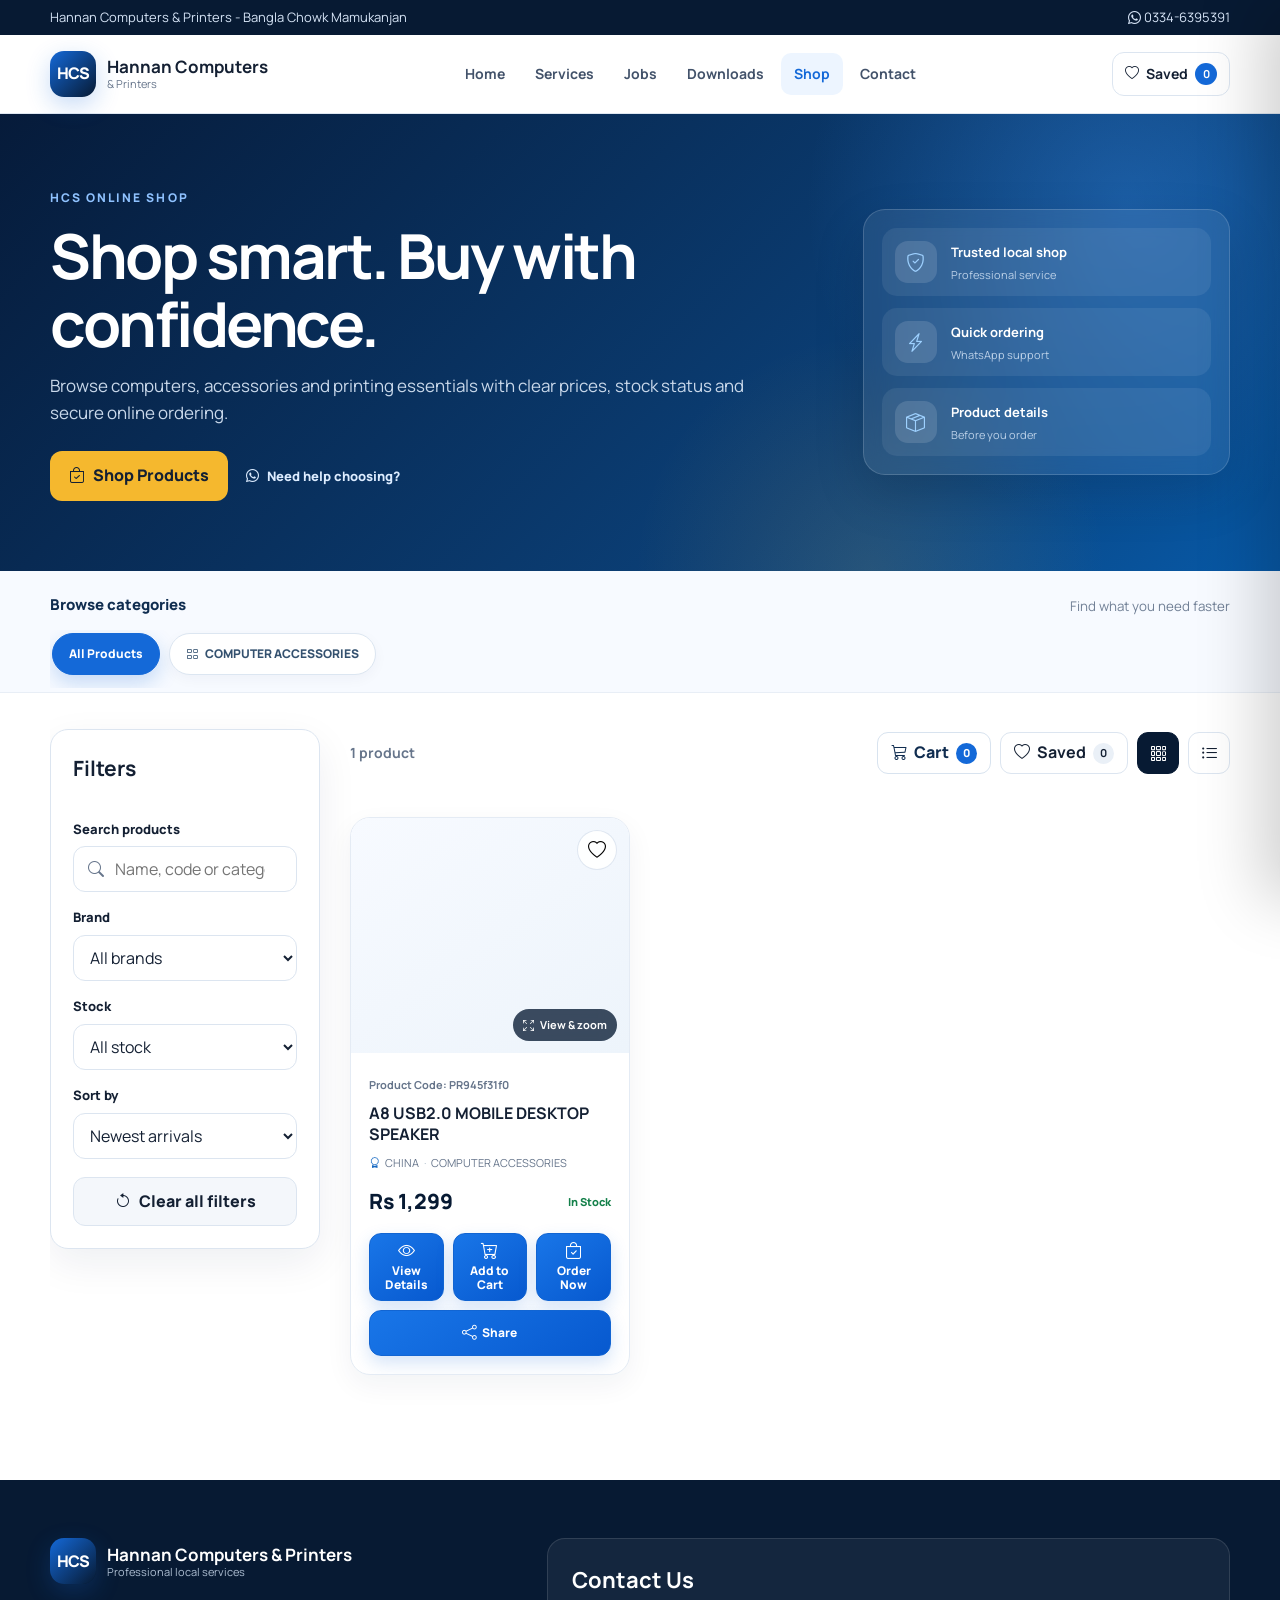
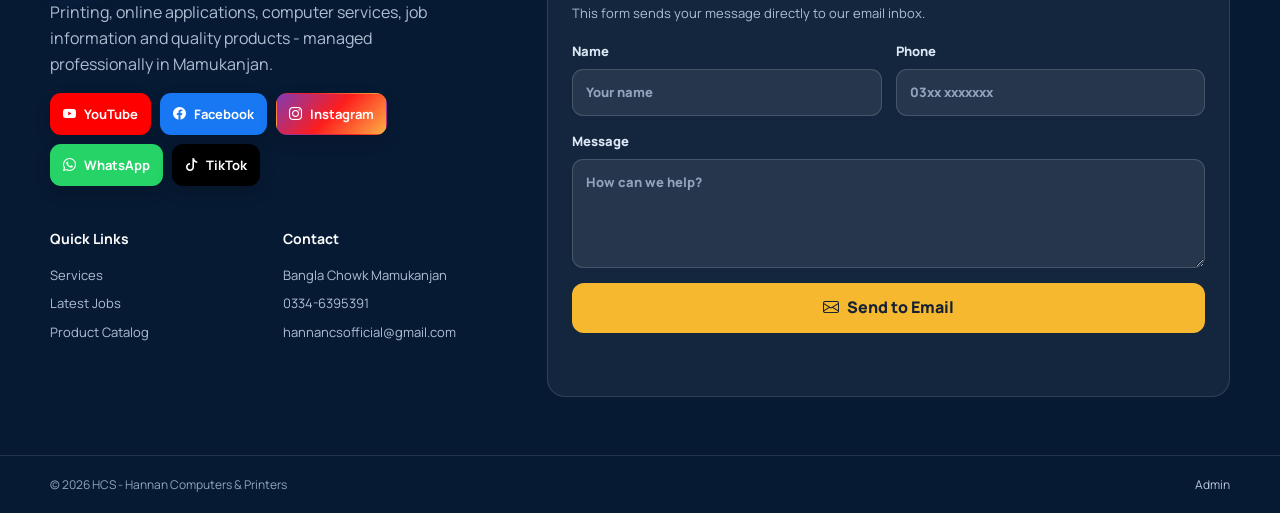
==== catalog.html @ 61b3d85c "Force product card button styling on shop page" ====
<!doctype html>
<html lang="en">
<head>
  <meta charset="UTF-8"><meta name="viewport" content="width=device-width, initial-scale=1.0">
  <meta name="description" content="Browse HCS computer accessories and customized products with complete specifications.">
  <title>Product Catalog | HCS</title>
  <link rel="preconnect" href="https://drive.google.com"><link rel="preconnect" href="https://script.google.com">
  <link rel="stylesheet" href="assets/vendor/bootstrap-icons.css">
  <link rel="stylesheet" href="assets/styles.css?v=20261009-blue-actions">
  <script src="assets/data.js" defer></script>
  <script src="assets/app.js?v=20261008-orderfix4" defer></script>
<style id="hcs-product-action-fix">
.product-actions{display:grid!important;grid-template-columns:repeat(3,minmax(0,1fr))!important;gap:9px!important;align-items:stretch!important}
.product-actions .button,.product-actions .button.primary,.product-actions .button[data-add-cart],.product-actions .button[data-order-now],.product-actions .icon-button{box-sizing:border-box!important;display:flex!important;align-items:center!important;justify-content:center!important;flex-direction:column!important;gap:5px!important;min-width:0!important;width:100%!important;min-height:54px!important;padding:8px 6px!important;border:1px solid #1265d2!important;border-radius:12px!important;background:linear-gradient(145deg,#1976e8,#0759cf)!important;color:#fff!important;box-shadow:0 7px 17px rgba(20,105,216,.18)!important;font-size:12px!important;font-weight:800!important;line-height:1.15!important;text-align:center!important}
.product-actions .button i,.product-actions .icon-button i{color:#fff!important}
.product-actions .icon-button{grid-column:1/-1!important;flex-direction:row!important;min-height:46px!important;padding:10px 14px!important}
.product-actions .button:hover,.product-actions .icon-button:hover{background:linear-gradient(145deg,#2584f4,#0752c3)!important;color:#fff!important}
</style>
</head>
<body data-page="catalog">
  <div id="site-header"></div>
  <main>
    <section class="page-hero catalog-hero"><div class="shell"><div class="shop-hero-copy"><span class="eyebrow">HCS ONLINE SHOP</span><h1>Shop smart. Buy with confidence.</h1><p>Browse computers, accessories and printing essentials with clear prices, stock status and secure online ordering.</p><div class="shop-hero-actions"><a class="button gold" href="#products-grid"><i class="bi bi-bag-check"></i> Shop Products</a><a class="hero-mini-link" href="https://wa.me/923346395391" target="_blank" rel="noopener"><i class="bi bi-whatsapp"></i> Need help choosing?</a></div></div><div class="shop-hero-points"><div><i class="bi bi-shield-check"></i><span><b>Trusted local shop</b><small>Professional service</small></span></div><div><i class="bi bi-lightning-charge"></i><span><b>Quick ordering</b><small>WhatsApp support</small></span></div><div><i class="bi bi-box-seam"></i><span><b>Product details</b><small>Before you order</small></span></div></div></div></section>
    <section class="shop-categories-section"><div class="shell"><div class="shop-section-label"><span>Browse categories</span><small>Find what you need faster</small></div><div id="shop-category-tabs" class="shop-category-tabs"><button type="button" class="active" data-category="">All Products</button></div></div></section><section class="section shell catalog-layout">
      <aside class="filter-panel" id="filter-panel">
        <div class="filter-head"><h2>Filters</h2><button id="close-filters" class="icon-button mobile-only" aria-label="Close filters"><i class="bi bi-x-lg"></i></button></div>
        <label class="field-label" for="product-search">Search products</label>
        <label class="search-field"><i class="bi bi-search"></i><input id="product-search" type="search" placeholder="Name, code or category"></label>
        <label class="field-label" for="brand-filter">Brand</label>
        <select id="brand-filter" class="select-field"><option value="">All brands</option></select>
        <label class="field-label" for="stock-filter">Stock</label>
        <select id="stock-filter" class="select-field"><option value="">All stock</option><option value="in">In stock</option><option value="out">Out of stock</option></select>
        <label class="field-label" for="sort-products">Sort by</label>
        <select id="sort-products" class="select-field"><option value="newest">Newest arrivals</option><option value="price-low">Price: low to high</option><option value="price-high">Price: high to low</option><option value="alpha">Alphabetical A-Z</option></select>
        <button id="reset-filters" class="button subtle full-width"><i class="bi bi-arrow-counterclockwise"></i> Clear all filters</button>
      </aside>
      <div class="catalog-main">
        <div class="catalog-toolbar">
          <div class="catalog-summary"><button id="open-filters" class="button subtle mobile-only"><i class="bi bi-funnel"></i> Filters</button><span id="product-count" class="result-count"></span></div>
          <div class="view-actions" aria-label="Catalog view"><button class="cart-open-button" type="button" data-open-cart><i class="bi bi-cart3"></i> Cart <span data-cart-count>0</span></button>
            <button id="saved-only" class="saved-toggle" aria-pressed="false"><i class="bi bi-heart"></i> Saved <span id="saved-counter">0</span></button>
            <button class="view-button active" data-view="grid" aria-label="Grid view"><i class="bi bi-grid-3x3-gap"></i></button>
            <button class="view-button" data-view="list" aria-label="List view"><i class="bi bi-list-ul"></i></button>
          </div>
        </div>
        <div id="active-filters" class="active-filters"></div>
        <div id="products-grid" class="product-grid loading-grid" aria-live="polite"></div>
      </div>
    </section>
  </main>
  <div id="site-footer"></div>
</body>
</html>
---- assets/styles.css ----
@font-face{font-family:Manrope;font-style:normal;font-weight:400 800;font-display:swap;src:url("fonts/manrope-latin.woff2") format("woff2")}
:root{
  --navy:#071a33;
  --navy-2:#0d2c52;
  --blue:#1469d8;
  --blue-dark:#0d55b5;
  --gold:#f5b82e;
  --ink:#142033;
  --muted:#66758b;
  --line:#dce5f0;
  --surface:#f4f7fb;
  --white:#fff;
  --success:#14804a;
  --danger:#c93737;
  --shadow:0 18px 50px rgba(7,26,51,.1);
  --radius:18px;
}
*{box-sizing:border-box}
html{scroll-behavior:smooth}
body{margin:0;color:var(--ink);background:var(--white);font-family:"Manrope",Arial,sans-serif;font-size:16px;line-height:1.6}
body.modal-open{overflow:hidden}
img{display:block;max-width:100%}
a{color:inherit;text-decoration:none}
button,input,select,textarea{font:inherit}
button{cursor:pointer}
.shell{width:min(1180px,calc(100% - 40px));margin-inline:auto}
.top-strip{background:var(--navy);color:#d6e4f6;font-size:13px}
.top-strip .shell{display:flex;justify-content:space-between;gap:18px;padding:7px 0}
.site-header{position:sticky;top:0;z-index:50;background:rgba(255,255,255,.96);border-bottom:1px solid rgba(220,229,240,.9);backdrop-filter:blur(16px)}
.nav-wrap{height:78px;display:flex;align-items:center;justify-content:space-between;gap:24px}
.brand{display:flex;align-items:center;gap:11px;min-width:max-content}
.brand-mark{display:grid;place-items:center;width:46px;height:46px;border-radius:14px;background:linear-gradient(135deg,var(--blue),var(--navy));box-shadow:0 8px 24px rgba(20,105,216,.24);color:#fff;font-weight:800;letter-spacing:-1px}
.brand-copy{display:flex;flex-direction:column;line-height:1.2}.brand-copy b{font-size:17px}.brand-copy small{font-size:11px;color:var(--muted)}
.desktop-nav{display:flex;align-items:center;gap:4px}.desktop-nav a{padding:10px 13px;border-radius:10px;color:#42526a;font-weight:700;font-size:14px}.desktop-nav a:hover,.desktop-nav a.active{color:var(--blue);background:#edf5ff}
.header-actions{display:flex;align-items:center;gap:10px}.saved-link{display:flex;align-items:center;gap:7px;padding:10px 12px;border:1px solid var(--line);border-radius:12px;font-size:14px;font-weight:700}.saved-link span{display:grid;place-items:center;min-width:22px;height:22px;padding:0 6px;border-radius:20px;background:var(--blue);color:#fff;font-size:11px}
.menu-toggle,.icon-button,.view-button{display:grid;place-items:center;border:1px solid var(--line);background:#fff;color:var(--ink);border-radius:11px}
.menu-toggle{display:none;width:44px;height:44px;font-size:20px}.icon-button{width:40px;height:40px}.view-button{width:42px;height:42px;font-size:17px}.view-button.active{background:var(--navy);color:#fff;border-color:var(--navy)}
.mobile-nav{display:none;padding:0 20px 18px}.mobile-nav.open{display:grid}.mobile-nav a{padding:12px 4px;border-bottom:1px solid var(--line);font-weight:700}.mobile-nav a.active{color:var(--blue)}
.button{display:inline-flex;align-items:center;justify-content:center;gap:8px;min-height:46px;padding:11px 18px;border-radius:12px;border:1px solid transparent;font-weight:800;transition:.2s ease}.button:hover{transform:translateY(-1px)}
.button.primary{background:linear-gradient(135deg,var(--blue),var(--blue-dark));color:#fff;box-shadow:0 10px 26px rgba(20,105,216,.23)}
.button.secondary{border-color:#b7cae1;background:#fff;color:var(--navy)}
.button.subtle{background:#f4f7fb;border-color:var(--line);color:var(--ink)}
.button.gold{background:var(--gold);color:#142033}.button.full-width{width:100%;margin-top:18px}
.button.small{min-height:39px;padding:8px 13px;font-size:13px}
.button:disabled{opacity:.55;cursor:not-allowed;transform:none}
.hero{overflow:hidden;background:radial-gradient(circle at 83% 15%,rgba(42,131,245,.24),transparent 28%),linear-gradient(140deg,#071a33 0%,#0b2b52 58%,#103d70 100%);color:#fff;padding:76px 0 70px}
.hero-grid{display:grid;grid-template-columns:minmax(0,1.4fr) minmax(300px,.6fr);align-items:center;gap:70px}
.eyebrow{display:inline-block;color:var(--blue);font-size:12px;font-weight:800;letter-spacing:.17em}.hero .eyebrow,.page-hero .eyebrow,.feature-band .eyebrow{color:#8fc2ff}
.hero h1{max-width:760px;margin:13px 0 20px;font-size:clamp(38px,5vw,64px);line-height:1.08;letter-spacing:-.045em}.hero h1 span{color:var(--gold)}
.hero-copy>p{max-width:720px;color:#c6d6e9;font-size:18px}.hero-actions{display:flex;flex-wrap:wrap;gap:12px;margin:30px 0 28px}.trust-row{display:flex;flex-wrap:wrap;gap:22px;color:#d7e4f5;font-size:13px}.trust-row span{display:flex;align-items:center;gap:7px}.trust-row i{color:var(--gold)}
.hero-panel{position:relative;min-height:340px;padding:34px;border:1px solid rgba(255,255,255,.14);border-radius:26px;background:linear-gradient(145deg,rgba(255,255,255,.15),rgba(255,255,255,.055));box-shadow:0 28px 70px rgba(0,0,0,.23);display:flex;flex-direction:column;justify-content:space-between;overflow:hidden}.hero-panel:after{content:"";position:absolute;width:220px;height:220px;right:-90px;top:-100px;border:36px solid rgba(245,184,46,.18);border-radius:50%}.panel-mark{width:78px;height:78px;display:grid;place-items:center;border-radius:22px;background:var(--gold);color:var(--navy);font-size:26px;font-weight:800}.panel-label{font-size:12px;letter-spacing:.14em;color:#9fc7f8;font-weight:800}.hero-panel h2{margin:8px 0 4px;font-size:28px;line-height:1.2}.hero-panel p{margin:0;color:#c1d4ea}.panel-contact{display:flex;align-items:center;gap:9px;font-weight:800;color:#fff}.panel-contact i{color:var(--gold)}
.section{padding:76px 0}.surface-section{background:var(--surface)}
.section-heading{margin-bottom:28px}.section-heading h2,.feature-band h2,.contact-details h2{margin:8px 0 0;font-size:clamp(28px,4vw,42px);line-height:1.2;letter-spacing:-.035em}.split-heading{display:flex;align-items:end;justify-content:space-between;gap:24px}.text-link{color:var(--blue);font-weight:800;white-space:nowrap}
.card-grid{display:grid;gap:22px}.card-grid-3{grid-template-columns:repeat(3,minmax(0,1fr))}.loading-grid:empty:after{content:"Loading...";grid-column:1/-1;padding:44px;text-align:center;color:var(--muted);border:1px dashed var(--line);border-radius:var(--radius)}
.content-card{border:1px solid var(--line);border-radius:var(--radius);background:#fff;overflow:hidden;box-shadow:0 8px 30px rgba(7,26,51,.055);transition:.2s ease}.content-card:hover{transform:translateY(-4px);box-shadow:var(--shadow)}
.placeholder-image{display:grid;place-items:center;color:#8090a4;font-size:24px;font-weight:800}
.image-button{position:relative;width:100%;height:220px;padding:0;border:0;background:#e9eff7;overflow:hidden;cursor:zoom-in}.image-button img{width:100%;height:100%;object-fit:cover;transition:transform .35s ease}.content-card:hover .image-button img,.product-card:hover .product-image img{transform:scale(1.035)}.image-hint{position:absolute;right:12px;bottom:12px;display:flex;align-items:center;gap:6px;padding:7px 10px;border-radius:22px;background:rgba(7,26,51,.78);color:#fff;font-size:11px;font-weight:700;backdrop-filter:blur(8px)}
.card-body{padding:20px}.category{color:var(--blue);font-size:11px;font-weight:800;letter-spacing:.1em;text-transform:uppercase}.card-body h3{margin:7px 0 7px;font-size:19px;line-height:1.35}.card-body p{margin:0;color:var(--muted);font-size:14px}.card-actions{display:flex;flex-wrap:wrap;gap:9px;margin-top:18px}
.feature-band{display:grid;grid-template-columns:1fr 1fr;gap:64px;align-items:center;padding:54px;border-radius:28px;background:linear-gradient(135deg,var(--navy),#10427a);color:#fff}.feature-band p{color:#c5d6ea}.featured-product .product-card{background:#fff;color:var(--ink)}
.quick-links{display:grid;grid-template-columns:repeat(3,1fr);gap:18px}.quick-links>a{display:grid;grid-template-columns:auto 1fr auto auto;align-items:center;gap:14px;padding:22px;border:1px solid var(--line);border-radius:var(--radius);transition:.2s}.quick-links>a:hover{border-color:#a9c7ec;background:#f7fbff;transform:translateY(-3px)}.quick-links>a>i:first-child{display:grid;place-items:center;width:45px;height:45px;border-radius:13px;background:#eaf3ff;color:var(--blue);font-size:20px}.quick-links span{display:flex;flex-direction:column}.quick-links small{color:var(--muted)}
.page-hero{background:radial-gradient(circle at 84% 25%,rgba(67,151,255,.28),transparent 29%),linear-gradient(135deg,var(--navy),#0d3767);color:#fff;padding:70px 0}.page-hero h1{max-width:800px;margin:12px 0 14px;font-size:clamp(34px,5vw,54px);line-height:1.1;letter-spacing:-.04em}.page-hero p{max-width:760px;margin:0;color:#c9d8ea;font-size:17px}
.toolbar{display:flex;align-items:center;justify-content:space-between;gap:18px;margin-bottom:26px}.simple-toolbar .search-field{max-width:560px;width:100%}.search-field{display:flex;align-items:center;gap:9px;min-height:46px;padding:0 14px;border:1px solid var(--line);border-radius:12px;background:#fff;color:var(--muted)}.search-field:focus-within{border-color:#77aee9;box-shadow:0 0 0 3px rgba(20,105,216,.09)}.search-field input{width:100%;border:0;outline:0;background:transparent;color:var(--ink)}.result-count{color:var(--muted);font-size:14px;font-weight:700}
.job-search-panel{display:grid;grid-template-columns:minmax(280px,1.4fr) minmax(420px,1fr) auto;align-items:center;gap:12px;margin-bottom:26px}.job-search-main{width:100%}.job-filter-row{display:grid;grid-template-columns:repeat(3,minmax(125px,1fr));gap:10px}.search-clear{display:grid;place-items:center;width:32px;height:32px;border:0;border-radius:50%;background:#eef3f8;color:var(--muted);cursor:pointer}.search-clear:hover{background:#dfeaf5;color:var(--navy)}mark{padding:0 2px;border-radius:3px;background:#fff0a8;color:inherit}
.jobs-list{display:grid;grid-template-columns:repeat(2,minmax(0,1fr));gap:24px}.job-card{position:relative;display:flex;flex-direction:column;border:1px solid var(--line);border-radius:20px;overflow:hidden;background:#fff;box-shadow:0 10px 34px rgba(7,26,51,.07);transition:transform .2s ease,border-color .2s ease,box-shadow .2s ease}.job-card:before{content:"";height:5px;background:linear-gradient(90deg,var(--blue),#36a3ff)}.job-card:hover{transform:translateY(-3px);border-color:#b7d3f4;box-shadow:0 16px 42px rgba(7,26,51,.11)}.job-card.shared-job{border-color:#25d366;box-shadow:0 0 0 4px rgba(37,211,102,.13),0 12px 36px rgba(7,26,51,.09)}.job-card-top{display:flex;align-items:center;justify-content:space-between;gap:12px}.job-status{display:inline-flex;align-items:center;gap:6px;padding:6px 10px;border-radius:999px;background:#eaf9ef;color:#15803d;font-size:11px;font-weight:900}.job-status i{font-size:7px}.job-content{display:flex;flex:1;flex-direction:column;padding:28px}.job-content h2{margin:12px 0 10px;font-size:25px;line-height:1.25}.job-description-wrap{margin-bottom:2px}.job-description{display:-webkit-box;margin:0;color:var(--muted);white-space:pre-line;overflow:hidden;-webkit-box-orient:vertical;-webkit-line-clamp:3;line-clamp:3}.job-description.expanded{display:block;overflow:visible;-webkit-line-clamp:unset;line-clamp:unset}.job-read-more{display:inline-flex;align-items:center;gap:6px;margin-top:8px;padding:0;border:0;background:transparent;color:var(--blue);font:inherit;font-size:14px;font-weight:800;cursor:pointer}.job-read-more:hover,.job-read-more:focus-visible{text-decoration:underline}.job-read-more:focus-visible{outline:3px solid rgba(20,105,216,.18);outline-offset:4px;border-radius:3px}.job-read-more i{font-size:12px}.job-content .card-actions{margin-top:auto;padding-top:18px}.job-actions{align-items:stretch}.job-actions .button{flex:1 1 155px;justify-content:center;text-align:center}.short-ad-button{border:1px solid #f2c94c;background:#fff8d8;color:#604b00}.short-ad-button:hover{background:#ffdf00;color:#0b223d}.job-meta{display:grid;grid-template-columns:repeat(2,minmax(0,1fr));gap:10px;margin:20px 0}.meta-box{padding:14px;border:1px solid #e7edf5;border-radius:13px;background:linear-gradient(145deg,#f8fbff,#f2f6fb)}.meta-box small{display:block;margin-bottom:5px;color:var(--muted);font-size:11px}.meta-box small i{margin-right:4px;color:var(--blue)}.meta-box b{font-size:13px}.status{color:var(--success)}.job-share-row{display:flex;align-items:center;flex-wrap:wrap;gap:8px;margin:18px -28px -28px;padding:14px 28px;border-top:1px solid var(--line);background:#f8fafc}.job-share-row>span{margin-right:auto;color:var(--muted);font-size:12px;font-weight:800}.job-share-button{display:inline-flex;align-items:center;gap:6px;min-height:38px;padding:8px 12px;border:1px solid var(--line);border-radius:10px;background:#fff;color:var(--ink);font-size:12px;font-weight:800;cursor:pointer}.job-share-button:hover{border-color:var(--blue);color:var(--blue)}.job-share-button.whatsapp{border-color:#bde9ca;color:#128c4a;background:#f2fff6}.job-share-button.whatsapp:hover{border-color:#25d366;background:#eafff0}
.download-group+.download-group{margin-top:48px}.download-group h2{font-size:28px;margin-bottom:18px}.download-description{display:-webkit-box;margin:0;color:var(--muted);overflow:hidden;-webkit-box-orient:vertical;-webkit-line-clamp:2;line-clamp:2}.download-description.expanded{display:block;overflow:visible;-webkit-line-clamp:unset;line-clamp:unset}.empty-state{grid-column:1/-1;padding:50px 24px;text-align:center;border:1px dashed #b9c8da;border-radius:var(--radius);background:#fbfcfe;color:var(--muted)}.empty-state i{display:block;font-size:30px;color:#94a8bf;margin-bottom:8px}
.update-card{display:flex;flex-direction:column}.update-card .card-body{display:flex;min-width:0;flex:1;flex-direction:column}.update-date{display:inline-flex;align-items:center;gap:7px;margin-bottom:10px;color:var(--muted);font-size:12px;font-weight:700}.update-date i{color:var(--blue)}.update-card .download-description-wrap{margin-top:2px}.update-card .card-actions{margin-top:auto;padding-top:18px}.update-card .card-actions:empty{display:none}
.html-media{position:relative;width:100%}.html-visual{width:100%;display:block;height:220px;border:0;overflow:hidden;background:#edf3f9;cursor:default;box-sizing:border-box}.html-download{position:absolute;right:10px;bottom:10px;z-index:2;display:inline-flex;align-items:center;gap:6px;padding:8px 12px;border-radius:9px;background:rgba(11,60,93,.94);color:#fff;font-size:12px;font-weight:800;box-shadow:0 4px 14px rgba(0,0,0,.2)}.html-download:hover{background:#0b3c5d;color:#ffdf00}.product-detail-image .html-media{height:100%}
.job-card .html-visual{height:270px;min-height:270px}
.product-image.html-visual{height:235px;background:#eef3f8}
.product-grid.list-view .product-image.html-visual{height:100%;min-height:260px}

main>section{content-visibility:auto;contain-intrinsic-size:700px}
.catalog-layout{display:grid;grid-template-columns:270px minmax(0,1fr);gap:30px;align-items:start}.filter-panel{position:sticky;top:104px;padding:22px;border:1px solid var(--line);border-radius:18px;background:#fff;box-shadow:0 10px 35px rgba(7,26,51,.05)}.filter-head{display:flex;align-items:center;justify-content:space-between}.filter-head h2{margin:0 0 18px;font-size:21px}.field-label{display:block;margin:15px 0 7px;font-size:13px;font-weight:800}.select-field{width:100%;height:46px;padding:0 12px;border:1px solid var(--line);border-radius:12px;background:#fff;color:var(--ink)}.select-field:focus{outline:3px solid rgba(20,105,216,.1);border-color:#77aee9}.catalog-toolbar{min-height:48px;display:flex;align-items:center;justify-content:space-between;gap:16px;margin-bottom:12px}.catalog-summary,.view-actions{display:flex;align-items:center;gap:9px}.saved-toggle{display:flex;align-items:center;gap:7px;height:42px;padding:0 13px;border:1px solid var(--line);border-radius:11px;background:#fff;color:var(--ink);font-weight:700}.saved-toggle[aria-pressed="true"]{background:#fff0f3;border-color:#f3a6b6;color:#b92849}.saved-toggle span{display:grid;place-items:center;min-width:21px;height:21px;padding:0 5px;border-radius:20px;background:#eaf0f7;font-size:11px}.active-filters{display:flex;flex-wrap:wrap;gap:8px;min-height:10px;margin:0 0 18px}.filter-chip{display:flex;align-items:center;gap:6px;padding:7px 10px;border-radius:30px;background:#eaf3ff;color:var(--blue-dark);font-size:12px;font-weight:700}.product-grid{display:grid;grid-template-columns:repeat(3,minmax(0,1fr));gap:20px}.product-grid.list-view{grid-template-columns:1fr}.product-card{position:relative;border:1px solid var(--line);border-radius:18px;background:#fff;overflow:hidden;box-shadow:0 8px 30px rgba(7,26,51,.055);transition:.2s}.product-card:hover{transform:translateY(-4px);box-shadow:var(--shadow)}.product-image{position:relative;width:100%;height:235px;border:0;padding:0;background:#eef3f8;overflow:hidden;cursor:zoom-in}.product-image img{width:100%;height:100%;object-fit:contain;padding:12px;transition:transform .35s ease}.product-badges{position:absolute;left:12px;top:12px;display:flex;gap:6px}.badge{display:inline-flex;padding:6px 9px;border-radius:20px;background:var(--navy);color:#fff;font-size:10px;font-weight:800}.badge.new{background:var(--gold);color:var(--navy)}.favourite-button{position:absolute;right:12px;top:12px;z-index:2;width:40px;height:40px;display:grid;place-items:center;border:1px solid rgba(220,229,240,.9);border-radius:50%;background:rgba(255,255,255,.92);font-size:18px}.favourite-button.saved{color:#cf3154;background:#fff0f3}.product-body{padding:18px}.product-code{color:var(--muted);font-size:11px;font-weight:700}.product-body h3{margin:6px 0 8px;font-size:17px;line-height:1.35}.product-brand{color:var(--muted);font-size:12px}.price-row{display:flex;align-items:center;justify-content:space-between;gap:10px;margin:14px 0}.price{font-size:21px;font-weight:800;color:var(--navy)}.stock{font-size:11px;font-weight:800;color:var(--success)}.stock.out{color:var(--danger)}.product-actions{display:grid;grid-template-columns:repeat(3,minmax(0,1fr));gap:9px;align-items:stretch}.product-actions .button{min-width:0;min-height:54px;padding:8px 7px;border:1px solid #dce5ef;border-radius:13px;background:linear-gradient(180deg,#fff,#f5f8fc);color:#17263b;font-size:11.5px;font-weight:800;line-height:1.15;box-shadow:0 4px 13px rgba(7,35,72,.055);transition:transform .18s ease,box-shadow .18s ease,border-color .18s ease,background .18s ease,color .18s ease;display:flex;flex-direction:column;align-items:center;justify-content:center;gap:5px;text-align:center}.product-actions .button i{font-size:17px;line-height:1}.product-actions .button:hover{transform:translateY(-2px);border-color:#a9c8eb;box-shadow:0 9px 20px rgba(7,65,130,.12)}.product-actions .button.primary{border-color:#1265d2;background:linear-gradient(145deg,#1976e8,#0759cf);color:#fff;box-shadow:0 9px 20px rgba(20,105,216,.24)}.product-actions .button.primary:hover{background:linear-gradient(145deg,#2584f4,#0752c3);box-shadow:0 11px 24px rgba(20,105,216,.3)}.product-actions .button[data-add-cart]{background:linear-gradient(180deg,#f7faff,#edf4fb);color:#183452}.product-actions .button[data-add-cart] i{color:#1469d8}.product-actions .button[data-order-now]{background:#fff;border-color:#c9d8e8;color:#102d50}.product-actions .button[data-order-now] i{color:#1469d8}.product-actions .icon-button{grid-column:1;justify-self:start;width:auto;min-width:54px;height:38px;padding:0 13px;display:inline-flex;flex-direction:row;align-items:center;justify-content:center;gap:6px;border-radius:11px;background:#fff;border:1px solid #dce5ef;color:#53677f;box-shadow:0 3px 10px rgba(7,35,72,.045);font-size:11px;font-weight:800}.product-actions .icon-button i{font-size:15px}.product-actions .icon-button:hover{transform:translateY(-2px);border-color:#1469d8;color:#1469d8;box-shadow:0 7px 16px rgba(7,65,130,.1)}
.product-grid.list-view .product-card{display:grid;grid-template-columns:260px 1fr}.product-grid.list-view .product-image{height:100%;min-height:260px}.product-grid.list-view .product-body{padding:25px}.product-grid.list-view .product-actions{max-width:420px}
.contact-layout{display:grid;grid-template-columns:.8fr 1.2fr;gap:60px;align-items:start}.contact-details>p{color:var(--muted)}.contact-list{display:grid;gap:14px;margin:28px 0}.contact-list>div{display:flex;gap:13px;align-items:center;padding:15px;border:1px solid var(--line);border-radius:14px}.contact-list i{display:grid;place-items:center;width:42px;height:42px;border-radius:12px;background:#eaf3ff;color:var(--blue);font-size:18px}.contact-list span{display:flex;flex-direction:column}.contact-list small{color:var(--muted)}.contact-card{padding:30px;border:1px solid var(--line);border-radius:22px;background:#fff;box-shadow:var(--shadow)}.contact-card h2{margin:0}.contact-card>p{color:var(--muted)}.contact-form{display:grid;gap:15px}.contact-form label{display:grid;gap:7px;font-size:13px;font-weight:800}.contact-form input,.contact-form textarea{width:100%;padding:12px 13px;border:1px solid var(--line);border-radius:11px;outline:0;color:var(--ink);resize:vertical}.contact-form input:focus,.contact-form textarea:focus{border-color:#77aee9;box-shadow:0 0 0 3px rgba(20,105,216,.09)}.form-row{display:grid;grid-template-columns:1fr 1fr;gap:14px}.hp-field{position:absolute!important;left:-10000px!important;width:1px!important;height:1px!important}.form-status{min-height:24px;margin:0;font-size:13px}.form-status.success{color:var(--success)}.form-status.error{color:var(--danger)}
.site-footer{background:var(--navy);color:#fff;margin-top:30px}.footer-main{display:grid;grid-template-columns:.8fr 1.25fr;gap:60px;padding:58px 0}.footer-info p{max-width:420px;color:#aebfd3}.footer-info .brand-copy small{color:#aebfd3}.footer-form-wrap{padding:24px;border:1px solid rgba(255,255,255,.12);border-radius:18px;background:rgba(255,255,255,.055)}.footer-form-wrap h2{margin:0 0 4px;font-size:22px}.footer-form-wrap>p{margin:0 0 18px;color:#aebfd3;font-size:13px}.footer-form-wrap .contact-form input,.footer-form-wrap .contact-form textarea{background:rgba(255,255,255,.08);border-color:rgba(255,255,255,.15);color:#fff}.footer-form-wrap .contact-form input::placeholder,.footer-form-wrap .contact-form textarea::placeholder{color:#91a4bb}.footer-form-wrap .contact-form label{color:#dce7f4}.footer-form-wrap .form-row{grid-template-columns:1fr 1fr}.footer-links{display:grid;grid-template-columns:1fr 1fr;gap:28px;margin-top:28px}.footer-links h3{font-size:14px}.footer-links a,.footer-links span{display:block;margin:8px 0;color:#afc0d4;font-size:13px}.footer-bottom{border-top:1px solid rgba(255,255,255,.11);padding:19px 0;color:#91a5bc;font-size:12px}.footer-bottom .shell{display:flex;justify-content:space-between;gap:20px}.footer-bottom a{color:#b9c9dc}.social-links{display:flex;flex-wrap:wrap;gap:9px;margin-top:15px}.social-link{display:flex;align-items:center;gap:8px;min-height:42px;padding:9px 12px;border:1px solid rgba(255,255,255,.16);border-radius:11px;color:#e8f0fa;background:rgba(255,255,255,.07);font-size:13px;font-weight:700}.contact-details .social-link{border-color:var(--line);background:#fff;color:var(--ink)}.social-link:hover{border-color:#79aff0;color:#fff;background:var(--blue)}.contact-details .social-link:hover{color:#fff}.social-link.disabled{opacity:.65;cursor:not-allowed}.social-links-large .social-link{min-height:46px}
.modal{position:fixed;inset:0;z-index:100;display:none}.modal.open{display:grid}.modal-backdrop{position:absolute;inset:0;background:rgba(1,8,18,.88);backdrop-filter:blur(9px)}.lightbox-dialog{position:relative;z-index:1;width:100%;height:100%;display:grid;grid-template-rows:auto 1fr auto;padding:15px;color:#fff}.lightbox-top,.lightbox-controls{display:flex;align-items:center;justify-content:center;gap:8px;z-index:2}.lightbox-top{justify-content:space-between;padding:2px 8px}.lightbox-title{overflow:hidden;text-overflow:ellipsis;white-space:nowrap;font-size:14px}.lightbox-stage{position:relative;display:grid;place-items:center;overflow:hidden;touch-action:none}.lightbox-stage img{max-width:calc(100vw - 32px);max-height:calc(100vh - 150px);width:auto;height:auto;object-fit:contain;transform-origin:center;user-select:none;-webkit-user-drag:none;cursor:grab}.lightbox-stage img:active{cursor:grabbing}.lightbox-controls{padding:10px}.lightbox-controls button,.lightbox-top button{width:43px;height:43px;display:grid;place-items:center;border:1px solid rgba(255,255,255,.2);border-radius:11px;background:rgba(255,255,255,.11);color:#fff}.zoom-level{min-width:60px;text-align:center;font-size:12px}.product-modal-card{position:relative;z-index:1;width:min(920px,calc(100% - 30px));max-height:calc(100vh - 40px);margin:auto;overflow:auto;border-radius:22px;background:#fff;box-shadow:0 30px 90px rgba(0,0,0,.35)}.product-modal-close{position:sticky;float:right;top:12px;right:12px;z-index:3;margin:12px}.product-detail{display:grid;grid-template-columns:1fr 1.1fr}.product-detail-image{display:grid;place-items:center;min-height:440px;background:#f0f4f9}.product-detail-image img{max-height:430px;object-fit:contain;cursor:zoom-in}.product-detail-copy{padding:42px 34px}.product-detail-copy h2{margin:8px 0;font-size:30px;line-height:1.2}.product-detail-copy .price{display:block;margin:14px 0}.spec-list{margin:18px 0;padding:0;list-style:none}.spec-list li{position:relative;padding:6px 0 6px 22px;color:#53647b}.spec-list li:before{content:"✓";position:absolute;left:0;color:var(--success);font-weight:800}.mobile-only{display:none}
.short-ad-dialog{position:relative;z-index:1;width:min(1100px,calc(100% - 28px));max-height:calc(100vh - 32px);margin:auto;overflow:hidden;border-radius:20px;background:#fff;box-shadow:0 30px 90px rgba(0,0,0,.4)}.short-ad-head{display:flex;align-items:center;justify-content:space-between;gap:20px;padding:14px 18px;border-bottom:1px solid var(--line)}.short-ad-head h2{margin:0;font-size:18px}.short-ad-content{max-height:calc(100vh - 95px);overflow:auto;background:#edf3f9}.short-ad-content .html-visual{height:min(72vw,720px);min-height:500px}.short-ad-content .html-download{position:fixed;right:36px;bottom:28px}.short-ad-image{display:block;max-width:100%;width:auto;height:auto;max-height:calc(100vh - 100px);margin:auto;object-fit:contain}
.toast{position:fixed;left:50%;bottom:24px;z-index:150;max-width:calc(100% - 28px);padding:11px 16px;border-radius:11px;background:var(--navy);color:#fff;box-shadow:var(--shadow);font-size:13px;font-weight:700;opacity:0;transform:translate(-50%,20px);pointer-events:none;transition:.2s}.toast.show{opacity:1;transform:translate(-50%,0)}
@media(max-width:1180px){.desktop-nav{display:none}.menu-toggle{display:grid}}
@media(max-width:1020px){
  .desktop-nav{display:none}.menu-toggle{display:grid}.hero-grid{grid-template-columns:1fr .65fr;gap:32px}.card-grid-3,.product-grid{grid-template-columns:repeat(2,minmax(0,1fr))}.quick-links{grid-template-columns:1fr 1fr}.feature-band{grid-template-columns:1fr;gap:30px}.job-search-panel{grid-template-columns:1fr}.job-filter-row{grid-template-columns:repeat(3,1fr)}.job-card{grid-template-columns:280px 1fr}.footer-main{grid-template-columns:1fr 1fr;gap:35px}.catalog-layout{grid-template-columns:230px 1fr}.product-grid.list-view .product-card{grid-template-columns:220px 1fr}
}
@media(max-width:780px){
  .shell{width:min(100% - 28px,680px)}.top-strip .shell{justify-content:center}.top-strip .shell span:first-child{display:none}.nav-wrap{height:68px}.brand-copy small{display:none}.header-actions .saved-link{display:none}.hero{padding:54px 0}.hero-grid{grid-template-columns:1fr}.hero-panel{min-height:250px}.section{padding:54px 0}.card-grid-3{grid-template-columns:repeat(2,minmax(0,1fr))}.image-button{height:190px}.feature-band{padding:30px}.quick-links{grid-template-columns:1fr}.page-hero{padding:52px 0}.jobs-list{grid-template-columns:1fr}.job-card .image-button{height:300px;min-height:0}.job-meta{grid-template-columns:1fr 1fr}.catalog-layout{display:block}.filter-panel{position:fixed;inset:0 0 0 auto;width:min(88vw,330px);z-index:90;border-radius:0;transform:translateX(110%);transition:transform .25s ease;overflow:auto}.filter-panel.open{transform:translateX(0);box-shadow:-20px 0 70px rgba(0,0,0,.25)}.mobile-only{display:inline-flex}.filter-head .mobile-only{display:grid}.product-grid{grid-template-columns:repeat(2,minmax(0,1fr))}.product-grid.list-view .product-card{grid-template-columns:190px 1fr}.product-grid.list-view .product-image{min-height:230px}.contact-layout{grid-template-columns:1fr}.footer-main{grid-template-columns:1fr}.footer-form-wrap .form-row{grid-template-columns:1fr 1fr}.product-detail{grid-template-columns:1fr}.product-detail-image{min-height:280px}.product-detail-image img{max-height:280px}
}
@media(max-width:540px){
  body{font-size:15px}.shell{width:calc(100% - 24px)}.brand-mark{width:42px;height:42px}.brand-copy b{font-size:14px}.hero h1{font-size:38px}.hero-copy>p{font-size:16px}.hero-actions .button{width:100%}.trust-row{display:grid;gap:9px}.hero-panel{padding:24px}.section-heading.split-heading{display:block}.section-heading .text-link{display:inline-block;margin-top:12px}.card-grid-3,.product-grid{grid-template-columns:1fr}.image-button,.product-image{height:235px}.update-card .card-body{padding:18px}.update-link{width:100%}.job-filter-row{grid-template-columns:1fr}.job-card .image-button{height:250px}.job-content{padding:20px}.job-meta{grid-template-columns:1fr}.job-share-row{margin:16px -20px -20px;padding:13px 20px}.job-share-row>span{width:100%;margin:0}.job-share-button{flex:1;justify-content:center}.product-grid.list-view .product-card{display:block}.product-grid.list-view .product-image{height:235px}.product-actions{grid-template-columns:1fr auto auto}.catalog-toolbar{align-items:flex-start}.view-actions .view-button{display:none}.form-row,.footer-form-wrap .form-row{grid-template-columns:1fr}.contact-card{padding:22px}.footer-links{grid-template-columns:1fr}.footer-bottom .shell{display:block}.product-detail-copy{padding:28px 22px}.lightbox-dialog{padding:8px}.lightbox-stage img{max-width:calc(100vw - 16px);max-height:calc(100vh - 135px)}
}
.product-detail-visual{width:100%;height:100%;min-height:440px;border:0}
@media(max-width:760px){.product-detail-visual{min-height:280px}}
@media(prefers-reduced-motion:reduce){*{scroll-behavior:auto!important;transition:none!important}}

@media(max-width:1020px){
  .job-card .html-visual{height:300px;min-height:0}
  .product-grid.list-view .product-image.html-visual{min-height:260px}
}
@media(max-width:780px){
  .image-button,.html-visual{height:190px}
  .job-card .html-visual{height:300px;min-height:0}
  .product-grid.list-view .product-image.html-visual{min-height:230px}
}
@media(max-width:540px){
  .image-button,.product-image,.html-visual{height:235px}
  .job-card .html-visual{height:250px;min-height:0}
  .product-grid.list-view .product-image,.product-grid.list-view .product-image.html-visual{height:235px}
}

/* Jobs: calm, meaning-based color system */
.job-department{border:1px solid #bfdbfe;background:#eaf4ff;color:#0759b6}
.job-status{border:1px solid #bbf7d0;background:#ecfdf3;color:#15803d}
.qualification-meta{border-color:#bfdbfe;background:#eff6ff}.qualification-meta small,.qualification-meta small i{color:#1d4ed8}
.age-meta{border-color:#ddd6fe;background:#f5f3ff}.age-meta small,.age-meta small i{color:#7c3aed}
.category-meta{border-color:#fed7aa;background:#fff7ed}.category-meta small,.category-meta small i{color:#c2410c}
.date-meta{border-color:#fde68a;background:#fffbeb}.date-meta small,.date-meta small i{color:#a16207}.date-meta b{color:#92400e}
.full-ad-button{border:1px solid #173f72;background:#173f72;color:#fff}.full-ad-button:hover{background:#0b2d57;color:#fff}
.short-ad-button{border-color:#eab308;background:#fef9c3;color:#713f12}.short-ad-button:hover{background:#facc15;color:#422006}
.ask-hcs-button{border:1px solid #86efac;background:#ecfdf3;color:#15803d}.ask-hcs-button:hover{background:#dcfce7;color:#166534}
.job-title{color:#14532d}
.job-description{color:#000}
.social-link[class*="social-"]{border-color:transparent!important;color:#fff!important;box-shadow:0 6px 16px rgba(0,0,0,.16)}.social-link[class*="social-"]:hover{filter:brightness(1.08);transform:translateY(-2px)}.social-youtube{background:#ff0000!important}.social-facebook{background:#1877f2!important}.social-instagram{background:linear-gradient(135deg,#833ab4,#fd1d1d,#fcb045)!important}.social-whatsapp{background:#25d366!important}.social-tiktok{background:#000!important}

/* Professional services dashboard: lightweight vector icons, no image requests */
.services-showcase{padding:28px 0 70px;background:radial-gradient(circle at 90% 5%,rgba(37,99,235,.08),transparent 28%),linear-gradient(180deg,#f8fbff,#fff)}
.service-category-tabs{display:grid;grid-template-columns:.75fr 1.35fr 1.35fr 1.05fr 1.1fr;gap:14px;margin-bottom:42px}.service-category-tabs button{display:flex;align-items:center;justify-content:center;gap:10px;min-height:48px;padding:10px 14px;border:1px solid #e5edf7;border-radius:14px;background:rgba(255,255,255,.86);color:#183153;font-size:12px;font-weight:800;box-shadow:0 8px 24px rgba(16,62,124,.07);transition:.2s}.service-category-tabs button:hover{border-color:#9bc4fa;transform:translateY(-2px)}.service-category-tabs button.active{border-color:#1469d8;background:linear-gradient(135deg,#2380f1,#075bd6);color:#fff;box-shadow:0 12px 25px rgba(20,105,216,.28)}.service-category-tabs i{font-size:17px}
.services-heading{display:flex;align-items:end;justify-content:space-between;gap:30px;margin-bottom:8px}.services-heading h1{margin:6px 0 3px;color:#0b1f3a;font-size:clamp(30px,4vw,44px);line-height:1.15;letter-spacing:-.04em}.services-heading h1 span{color:#1469d8}.services-heading p{margin:0;color:#66758b}.service-search{width:min(330px,100%);flex:none}.services-result-row{min-height:26px;text-align:right}
.services-dashboard-grid{display:grid;grid-template-columns:repeat(4,minmax(0,1fr));gap:18px;margin-top:12px}.compact-service-card{position:relative;display:grid;grid-template-columns:72px minmax(0,1fr) 30px;align-items:center;min-height:142px;padding:20px 14px;border-color:#e5edf7;border-radius:17px;overflow:visible;background:rgba(255,255,255,.96);box-shadow:0 12px 32px rgba(7,45,91,.07)}.compact-service-card:hover{border-color:#b8d7fb;transform:translateY(-4px);box-shadow:0 18px 38px rgba(14,88,178,.13)}
.service-icon-visual{position:relative;width:64px;height:78px;display:grid;place-items:center;overflow:visible;background:transparent;isolation:isolate}.service-icon-visual:before{content:"";position:absolute;width:56px;height:56px;border-radius:18px;background:linear-gradient(145deg,#dff5ff,#81c9ff);transform:rotate(-7deg);box-shadow:8px 10px 18px rgba(14,112,206,.2),inset 5px 5px 10px rgba(255,255,255,.75)}.service-icon-visual:after{content:"";position:absolute;left:5px;bottom:4px;width:52px;height:11px;border-radius:50%;background:rgba(19,92,170,.16);filter:blur(5px)}.service-icon-visual .bi{position:relative;z-index:2;color:#075bd6;font-size:35px;transform:perspective(400px) rotateY(-10deg);filter:drop-shadow(3px 5px 2px rgba(0,70,145,.18));transition:.25s}.service-icon-orbit{display:none}.compact-service-card:hover .service-icon-visual .bi{transform:perspective(400px) rotateY(0) translateY(-3px) scale(1.06)}
.compact-service-card .card-body{min-width:0;padding:0 8px}.compact-service-card h3{margin:0 0 7px;color:#10233f;font-size:14px;line-height:1.3}.compact-service-card p{display:-webkit-box;margin:0;color:#6b7890;font-size:11px;line-height:1.45;overflow:hidden;-webkit-box-orient:vertical;-webkit-line-clamp:2}.service-explore{display:inline-flex;align-items:center;gap:5px;margin-top:13px;color:#0966df;font-size:11px;font-weight:800}.service-arrow{display:grid;place-items:center;width:28px;height:28px;border-radius:50%;background:#eef4fb;color:#1c4d88;font-size:12px}.compact-service-card:hover .service-arrow{background:#1469d8;color:#fff}
.service-stats{display:grid;grid-template-columns:repeat(4,1fr);margin-top:28px;padding:25px 30px;border-radius:18px;background:linear-gradient(115deg,#061d45,#063f86);color:#fff;box-shadow:0 18px 38px rgba(4,40,91,.2)}.service-stats>div{display:flex;align-items:center;justify-content:center;gap:16px;border-right:1px solid rgba(96,165,250,.25)}.service-stats>div:last-child{border:0}.service-stats i{color:#65a8ff;font-size:37px}.service-stats span{display:flex;flex-direction:column}.service-stats strong{font-size:20px;line-height:1.1}.service-stats small{color:#d5e5fa;font-size:11px}
.services-contact-strip{display:grid;grid-template-columns:1.2fr .9fr 1.3fr auto;align-items:center;gap:22px;margin-top:16px;padding:18px 32px;border:1px solid #bce3ff;border-radius:16px;background:linear-gradient(100deg,#c9f3ff,#f8fcff 55%,#d9edff)}.services-contact-strip>div,.services-contact-strip a:not(.button){display:flex;align-items:center;gap:12px}.services-contact-strip>div{align-items:flex-start;flex-direction:column;gap:0}.services-contact-strip i{color:#0966df;font-size:21px}.services-contact-strip span{display:flex;min-width:0;flex-direction:column}.services-contact-strip b{font-size:12px;overflow-wrap:anywhere}.services-contact-strip small{color:#607088;font-size:10px}
@media(max-width:1050px){.service-category-tabs{grid-template-columns:repeat(3,1fr)}.services-dashboard-grid{grid-template-columns:repeat(2,minmax(0,1fr))}.services-contact-strip{grid-template-columns:1fr 1fr}.service-stats{grid-template-columns:repeat(2,1fr);gap:20px}.service-stats>div{border:0}}
@media(max-width:700px){.services-showcase{padding-top:18px}.service-category-tabs{display:flex;overflow-x:auto;padding-bottom:8px;margin-bottom:28px}.service-category-tabs button{min-width:max-content}.services-heading{align-items:stretch;flex-direction:column}.service-search{width:100%}.services-dashboard-grid{grid-template-columns:1fr}.service-stats{grid-template-columns:1fr 1fr;padding:22px 12px}.service-stats>div{justify-content:flex-start}.service-stats i{font-size:27px}.services-contact-strip{grid-template-columns:1fr;padding:22px}.services-contact-strip .button{width:100%}}

/* Knowledge Hub */
.knowledge-hero{background:linear-gradient(135deg,#062f2a,#0f766e);color:#fff}.knowledge-hero h1{color:#fff}.knowledge-tools{display:grid;grid-template-columns:minmax(260px,1fr) 240px auto;gap:14px;align-items:center;margin-bottom:28px}.knowledge-grid{display:grid;grid-template-columns:repeat(3,minmax(0,1fr));gap:24px}.knowledge-card{position:relative;overflow:hidden;border:1px solid #dbe7e4;box-shadow:0 12px 34px rgba(6,47,42,.08)}.knowledge-card .card-body{display:flex;flex-direction:column;gap:10px}.knowledge-card h2{font-size:21px;line-height:1.3;color:#14532d}.knowledge-description{display:-webkit-box;overflow:hidden;-webkit-box-orient:vertical;-webkit-line-clamp:3;line-clamp:3;color:#111;line-height:1.65}.knowledge-featured{border:2px solid #d6a319;box-shadow:0 16px 40px rgba(214,163,25,.16)}.featured-badge{position:absolute;top:12px;right:12px;z-index:2;background:#fff3bf;color:#744b00;border-radius:999px;padding:6px 10px;font-size:12px;font-weight:800}.knowledge-date{font-size:13px;color:#64748b}.knowledge-actions{display:flex;gap:9px;align-items:center;margin-top:auto;padding-top:8px}.knowledge-actions .icon-button{border:1px solid #cbd5e1}.knowledge-modal-card{position:relative;width:min(920px,calc(100% - 24px));max-height:90vh;overflow:auto;background:#fff;border-radius:18px;box-shadow:0 28px 80px rgba(0,0,0,.35);z-index:2}.knowledge-modal-close{position:absolute;right:14px;top:14px;z-index:3;background:#fff}.knowledge-modal-visual{width:100%;height:410px;border:0}.knowledge-modal-copy{padding:30px}.knowledge-modal-copy h2{color:#14532d;font-size:32px;margin:10px 0}.knowledge-full-description{color:#000;line-height:1.8;white-space:normal;margin:20px 0}
@media(max-width:1020px){.knowledge-grid{grid-template-columns:repeat(2,minmax(0,1fr))}}
@media(max-width:700px){.knowledge-tools{grid-template-columns:1fr}.knowledge-grid{grid-template-columns:1fr}.knowledge-modal-visual{height:260px}.knowledge-modal-copy{padding:22px}.knowledge-modal-copy h2{font-size:25px}}

/* Shopify-inspired HCS Shop experience */
.catalog-hero{position:relative;overflow:hidden;background:radial-gradient(circle at 88% 20%,rgba(62,153,255,.32),transparent 27%),radial-gradient(circle at 68% 100%,rgba(245,184,54,.12),transparent 24%),linear-gradient(135deg,#061b3a,#0b4078 68%,#0759a7)}
.catalog-hero .shell{display:grid;grid-template-columns:1.35fr .65fr;gap:50px;align-items:center}
.shop-hero-copy h1{max-width:760px;margin:12px 0 14px;color:#fff;font-size:clamp(38px,5.4vw,62px)}
.shop-hero-copy p{max-width:700px}
.shop-hero-actions{display:flex;flex-wrap:wrap;align-items:center;gap:14px;margin-top:25px}
.hero-mini-link{display:inline-flex;align-items:center;gap:8px;color:#dcecff;font-size:13px;font-weight:800;padding:11px 4px}
.shop-hero-points{display:grid;gap:12px;padding:18px;border:1px solid rgba(255,255,255,.16);border-radius:22px;background:rgba(255,255,255,.08);backdrop-filter:blur(12px);box-shadow:0 20px 50px rgba(0,0,0,.15)}
.shop-hero-points>div{display:flex;align-items:center;gap:14px;padding:13px;border-radius:15px;background:rgba(255,255,255,.07)}
.shop-hero-points i{display:grid;place-items:center;width:42px;height:42px;border-radius:13px;background:rgba(255,255,255,.13);color:#9ed1ff;font-size:19px}
.shop-hero-points span{display:flex;flex-direction:column;gap:3px}.shop-hero-points b{font-size:13px}.shop-hero-points small{color:#bcd1e8;font-size:11px}
.shop-categories-section{padding:22px 0 4px;background:#f7faff;border-bottom:1px solid #e8eef6}
.shop-section-label{display:flex;align-items:end;justify-content:space-between;gap:20px;margin-bottom:13px}.shop-section-label span{font-size:15px;font-weight:900;color:#102d50}.shop-section-label small{color:#718096}
.shop-category-tabs{display:flex;gap:9px;overflow-x:auto;padding:3px 2px 13px;scrollbar-width:thin}
.shop-category-tabs button{display:inline-flex;align-items:center;gap:7px;flex:none;min-height:42px;padding:0 16px;border:1px solid #dce6f1;border-radius:999px;background:#fff;color:#34516f;font-size:12px;font-weight:800;box-shadow:0 4px 14px rgba(7,35,72,.04);cursor:pointer;transition:.2s}
.shop-category-tabs button:hover{border-color:#a9c9ee;transform:translateY(-1px)}.shop-category-tabs button.active{border-color:#1469d8;background:#1469d8;color:#fff;box-shadow:0 8px 20px rgba(20,105,216,.22)}
.catalog-layout{padding-top:36px}.filter-panel{box-shadow:0 14px 40px rgba(7,35,72,.07)}
.product-card{border-color:#e4ebf4;border-radius:20px;box-shadow:0 10px 28px rgba(7,35,72,.055)}.product-card:hover{border-color:#b9d5f5;box-shadow:0 18px 45px rgba(7,65,130,.12)}
.product-image{background:linear-gradient(145deg,#f7faff,#edf4fb)}.product-body h3{font-size:16px;min-height:43px}.product-brand{display:flex;align-items:center;gap:5px;font-size:11px}.product-brand i{color:#1769c2}.product-separator{color:#b3c0ce}
.product-actions .button{border-radius:10px}.product-actions .icon-button{border-radius:10px}
@media(max-width:780px){.catalog-hero .shell{grid-template-columns:1fr;gap:25px}.shop-hero-points{grid-template-columns:1fr}.shop-section-label{align-items:flex-start;flex-direction:column;gap:3px}.catalog-layout{padding-top:26px}}

/* Professional cart + checkout */
.cart-open-button{display:inline-flex;align-items:center;gap:7px;height:42px;padding:0 13px;border:1px solid #d8e3ef;border-radius:11px;background:#fff;color:#102d50;font-weight:800;cursor:pointer}.cart-open-button span{display:grid;place-items:center;min-width:21px;height:21px;padding:0 5px;border-radius:20px;background:#1469d8;color:#fff;font-size:11px}
.cart-drawer{position:fixed;inset:0;z-index:1200;pointer-events:none}.cart-drawer.open{pointer-events:auto}.cart-backdrop{position:absolute;inset:0;background:rgba(5,20,40,.52);opacity:0;transition:.25s}.cart-drawer.open .cart-backdrop{opacity:1}.cart-panel{position:absolute;right:0;top:0;height:100%;width:min(430px,94vw);display:flex;flex-direction:column;background:#fff;box-shadow:-20px 0 60px rgba(0,0,0,.18);transform:translateX(100%);transition:.3s}.cart-drawer.open .cart-panel{transform:translateX(0)}.cart-head{display:flex;align-items:center;justify-content:space-between;padding:24px;border-bottom:1px solid #e7edf4}.cart-head h2{margin:5px 0 0}.cart-items{flex:1;overflow:auto;padding:18px 24px}.cart-item{display:flex;justify-content:space-between;gap:14px;padding:16px 0;border-bottom:1px solid #edf1f6}.cart-item>div:first-child{display:flex;flex-direction:column;gap:5px}.cart-item small{color:#718096}.cart-qty{display:flex;align-items:center;gap:8px}.cart-qty button{width:30px;height:30px;border:1px solid #d9e3ed;border-radius:8px;background:#fff;cursor:pointer}.cart-qty .cart-remove{color:#c03952;border-color:#f1ccd4}.cart-empty{text-align:center;padding:55px 20px;color:#718096}.cart-empty i{font-size:42px;color:#a9b8c8}.cart-footer{padding:20px 24px;border-top:1px solid #e7edf4;background:#fbfcfe}.cart-total{display:flex;justify-content:space-between;align-items:center;margin-bottom:14px;font-size:14px}.cart-total strong{font-size:23px;color:#0b223d}
.checkout-card{position:relative;width:min(680px,94vw);max-height:92vh;overflow:auto;padding:30px;border-radius:24px;background:#fff;box-shadow:0 25px 80px rgba(0,0,0,.22)}.checkout-card>.icon-button{position:absolute;right:18px;top:18px}.checkout-card h2{margin:8px 0 6px}.checkout-note{color:#718096;margin:0 0 20px}.checkout-summary{display:grid;gap:8px;padding:15px;margin-bottom:20px;border:1px solid #e2eaf2;border-radius:14px;background:#f7faff}.checkout-summary div{display:flex;justify-content:space-between;gap:12px;font-size:13px}.checkout-summary strong{display:flex;justify-content:space-between;border-top:1px solid #dce5ee;padding-top:11px;margin-top:4px}.checkout-form{display:grid;gap:14px}.checkout-form label{display:grid;gap:7px;font-size:13px;font-weight:800}.checkout-form input,.checkout-form textarea{width:100%;box-sizing:border-box;padding:12px 13px;border:1px solid #d6e1ec;border-radius:11px;outline:0;font:inherit;font-weight:400}.checkout-form input:focus,.checkout-form textarea:focus{border-color:#1469d8;box-shadow:0 0 0 3px rgba(20,105,216,.1)}.checkout-form .optional{font-weight:500;color:#8a98a8}.cart-open-button:hover{border-color:#9fc1e7;background:#f6faff}


/* Product card action buttons: consistent blue styling and full-width Share */
.product-actions{grid-template-columns:repeat(3,minmax(0,1fr));gap:9px}
.product-actions .button,
.product-actions .button.primary,
.product-actions .button[data-add-cart],
.product-actions .button[data-order-now],
.product-actions .icon-button{
  min-width:0;
  min-height:54px;
  width:100%;
  border:1px solid #1265d2;
  border-radius:12px;
  background:linear-gradient(145deg,#1976e8,#0759cf);
  color:#fff;
  box-shadow:0 7px 17px rgba(20,105,216,.18);
}
.product-actions .button i,
.product-actions .button[data-add-cart] i,
.product-actions .button[data-order-now] i,
.product-actions .icon-button i{color:#fff}
.product-actions .button:hover,
.product-actions .icon-button:hover{
  border-color:#064eb5;
  background:linear-gradient(145deg,#2584f4,#0752c3);
  color:#fff;
}
.product-actions .icon-button{
  grid-column:1 / -1;
  justify-self:stretch;
  min-height:46px;
  padding:10px 14px;
  display:flex;
  flex-direction:row;
  align-items:center;
  justify-content:center;
  gap:8px;
  font-size:12px;
}
@media(max-width:520px){
  .product-actions{grid-template-columns:repeat(3,minmax(0,1fr))}
  .product-actions .icon-button{grid-column:1 / -1;width:100%}
}
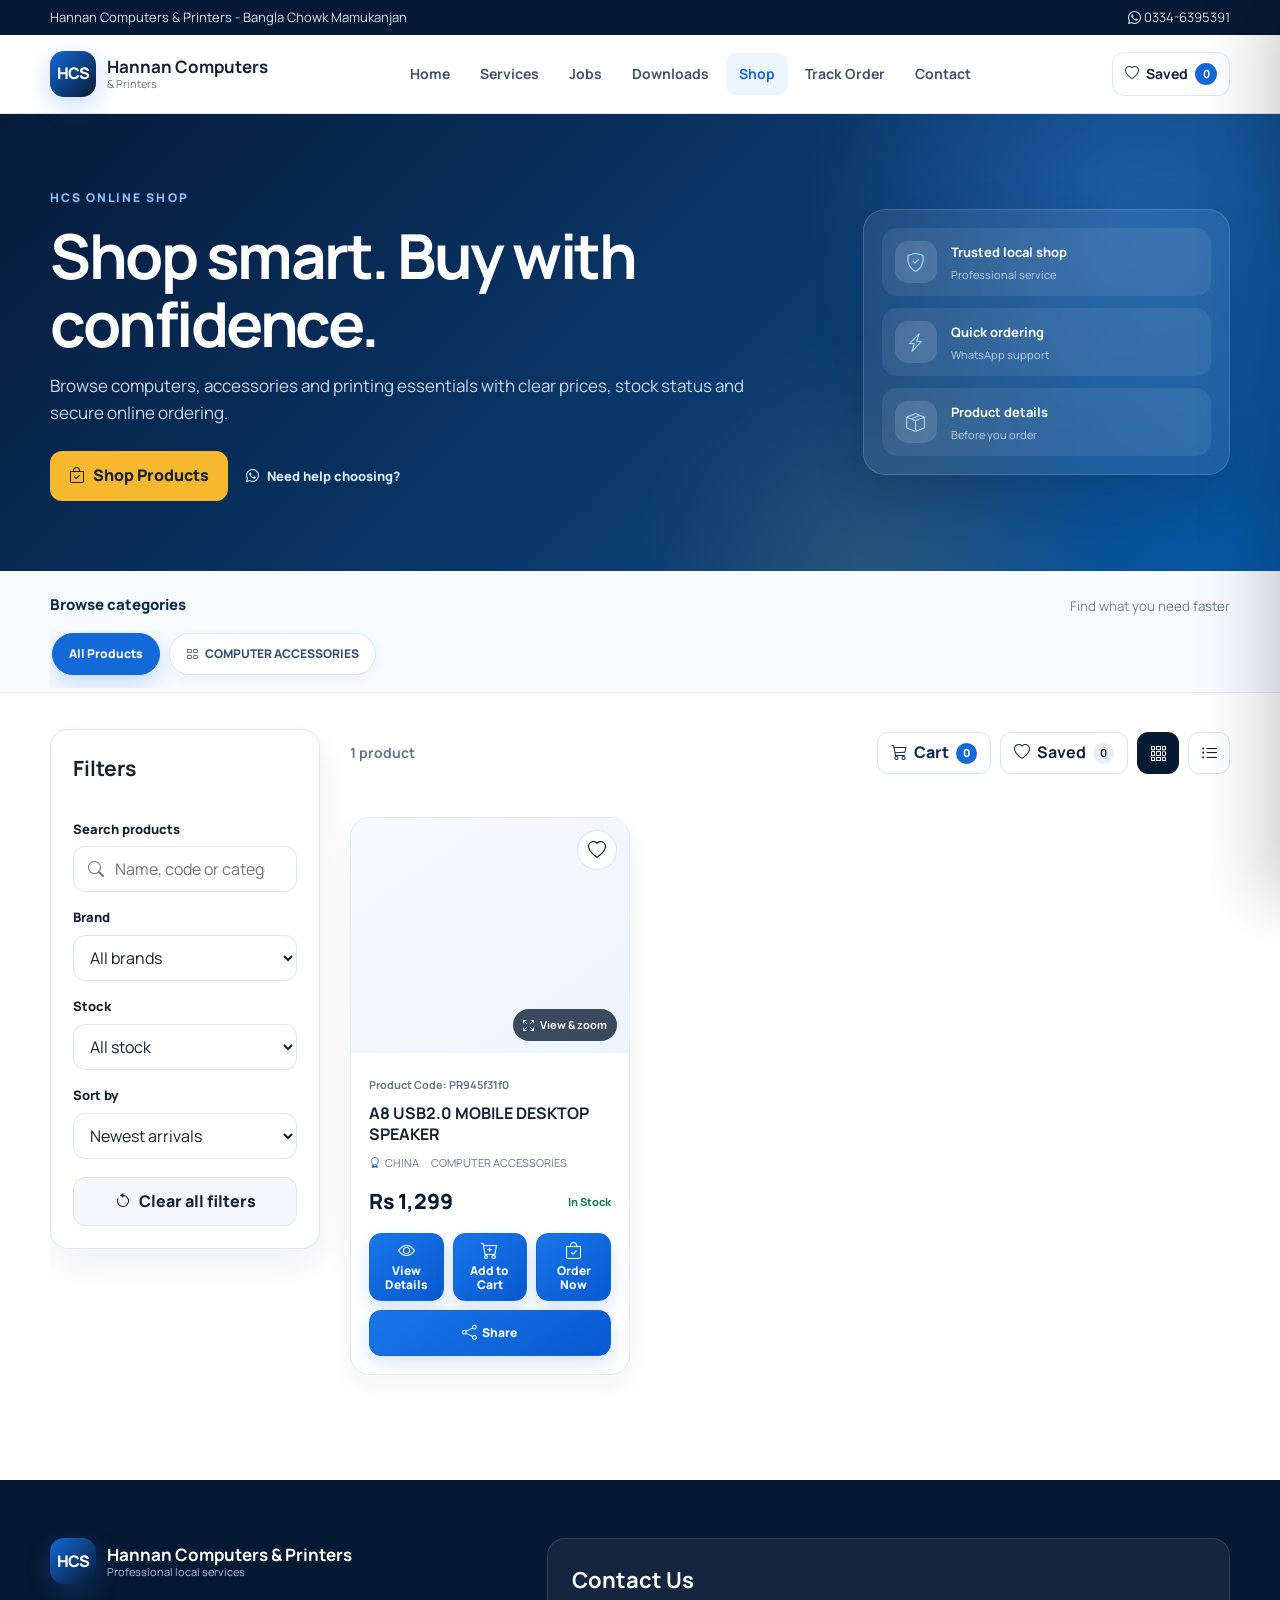
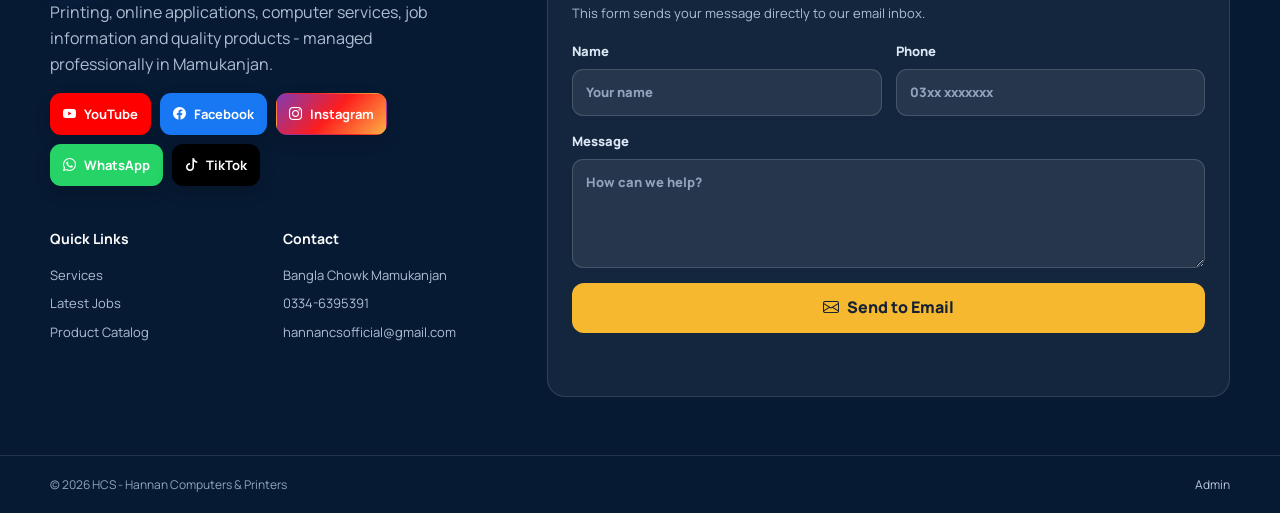
==== commit d24015bb: "Refresh shop script for tracking number feature" ====
--- a/catalog.html
+++ b/catalog.html
@@ -8,7 +8,8 @@
   <link rel="stylesheet" href="assets/vendor/bootstrap-icons.css">
   <link rel="stylesheet" href="assets/styles.css?v=20261009-blue-actions">
   <script src="assets/data.js" defer></script>
-  <script src="assets/app.js?v=20261008-orderfix4" defer></script>
+  <script src="assets/app.js?v=20261011-track-order1" defer></script>
+  <script src="assets/jazzcash-manual-payment.js?v=20261011-1" defer></script>
 <style id="hcs-product-action-fix">
 .product-actions{display:grid!important;grid-template-columns:repeat(3,minmax(0,1fr))!important;gap:9px!important;align-items:stretch!important}
 .product-actions .button,.product-actions .button.primary,.product-actions .button[data-add-cart],.product-actions .button[data-order-now],.product-actions .icon-button{box-sizing:border-box!important;display:flex!important;align-items:center!important;justify-content:center!important;flex-direction:column!important;gap:5px!important;min-width:0!important;width:100%!important;min-height:54px!important;padding:8px 6px!important;border:1px solid #1265d2!important;border-radius:12px!important;background:linear-gradient(145deg,#1976e8,#0759cf)!important;color:#fff!important;box-shadow:0 7px 17px rgba(20,105,216,.18)!important;font-size:12px!important;font-weight:800!important;line-height:1.15!important;text-align:center!important}
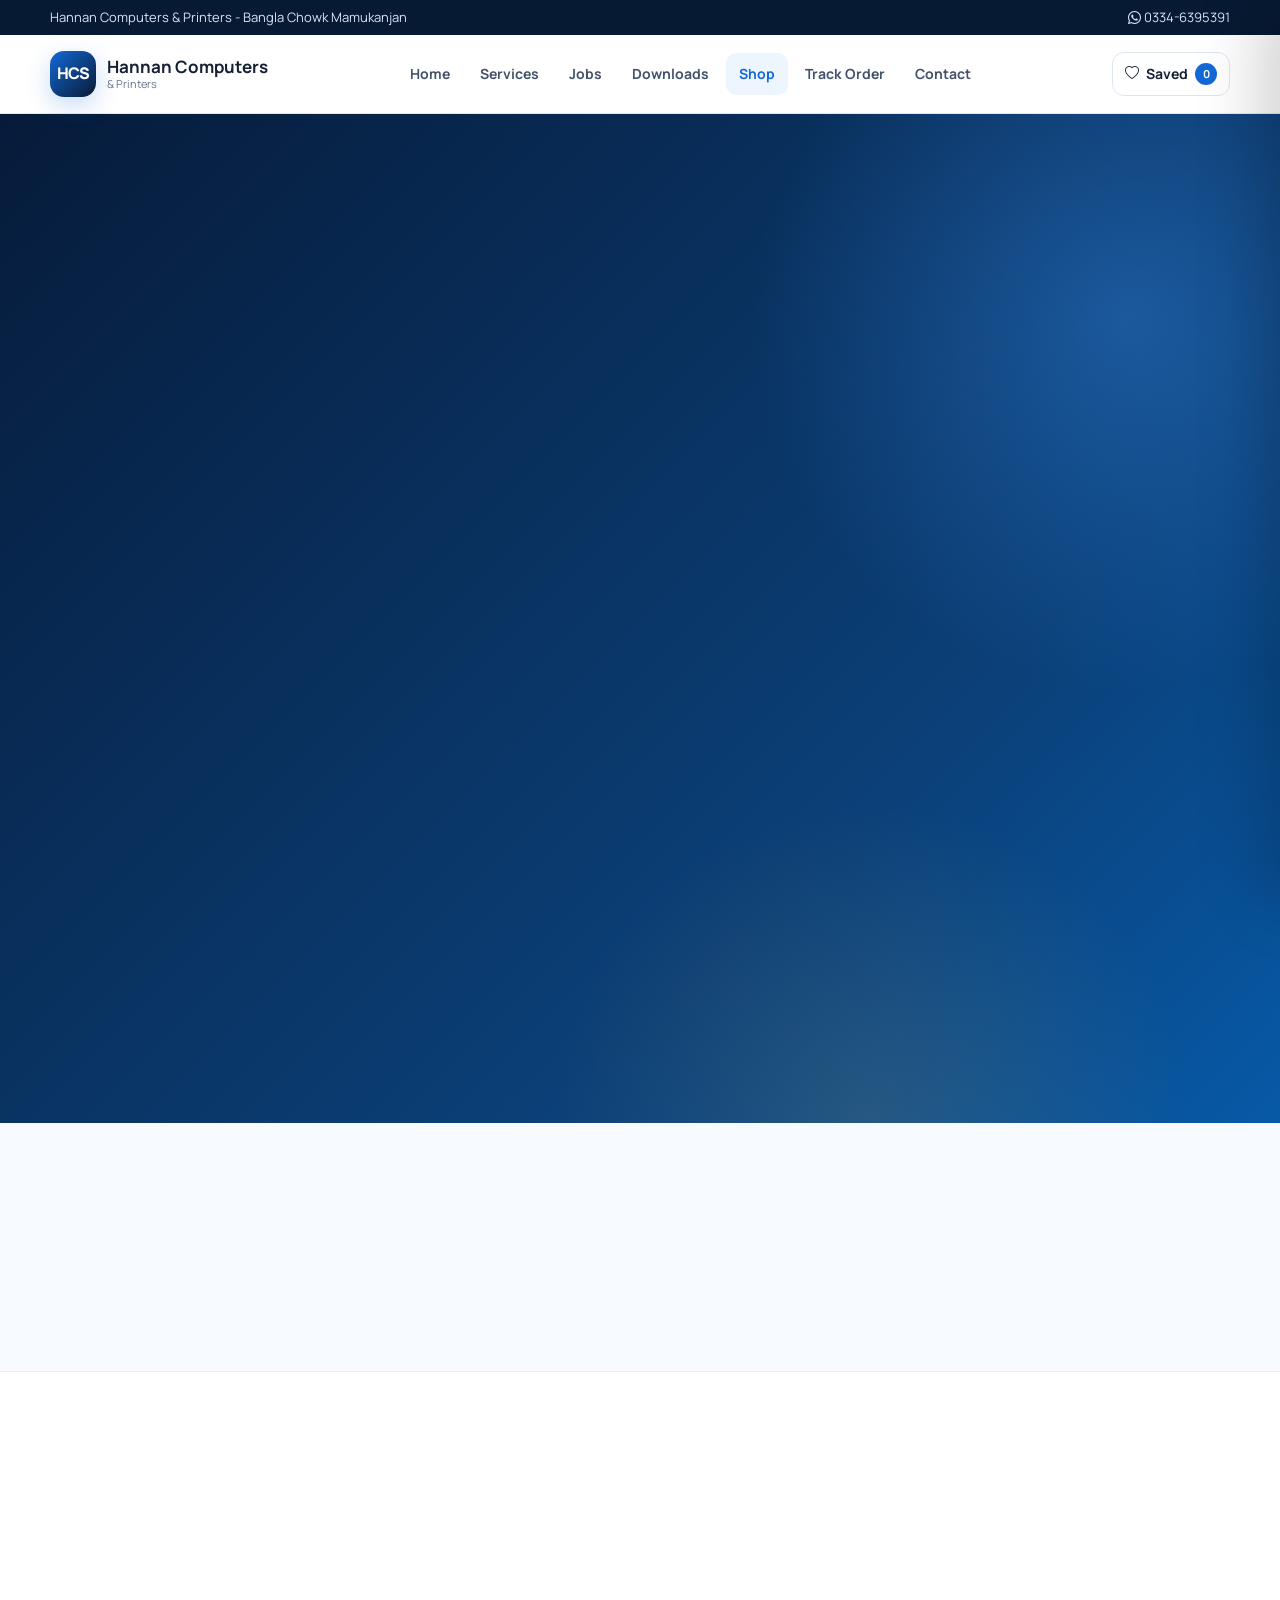
==== commit 27190a05: "Refresh catalog script for order receipt feature" ====
--- a/catalog.html
+++ b/catalog.html
@@ -8,7 +8,7 @@
   <link rel="stylesheet" href="assets/vendor/bootstrap-icons.css">
   <link rel="stylesheet" href="assets/styles.css?v=20261009-blue-actions">
   <script src="assets/data.js" defer></script>
-  <script src="assets/app.js?v=20261011-track-order1" defer></script>
+  <script src="assets/app.js?v=20261011-order-receipt1" defer></script>
   <script src="assets/jazzcash-manual-payment.js?v=20261011-1" defer></script>
 <style id="hcs-product-action-fix">
 .product-actions{display:grid!important;grid-template-columns:repeat(3,minmax(0,1fr))!important;gap:9px!important;align-items:stretch!important}
